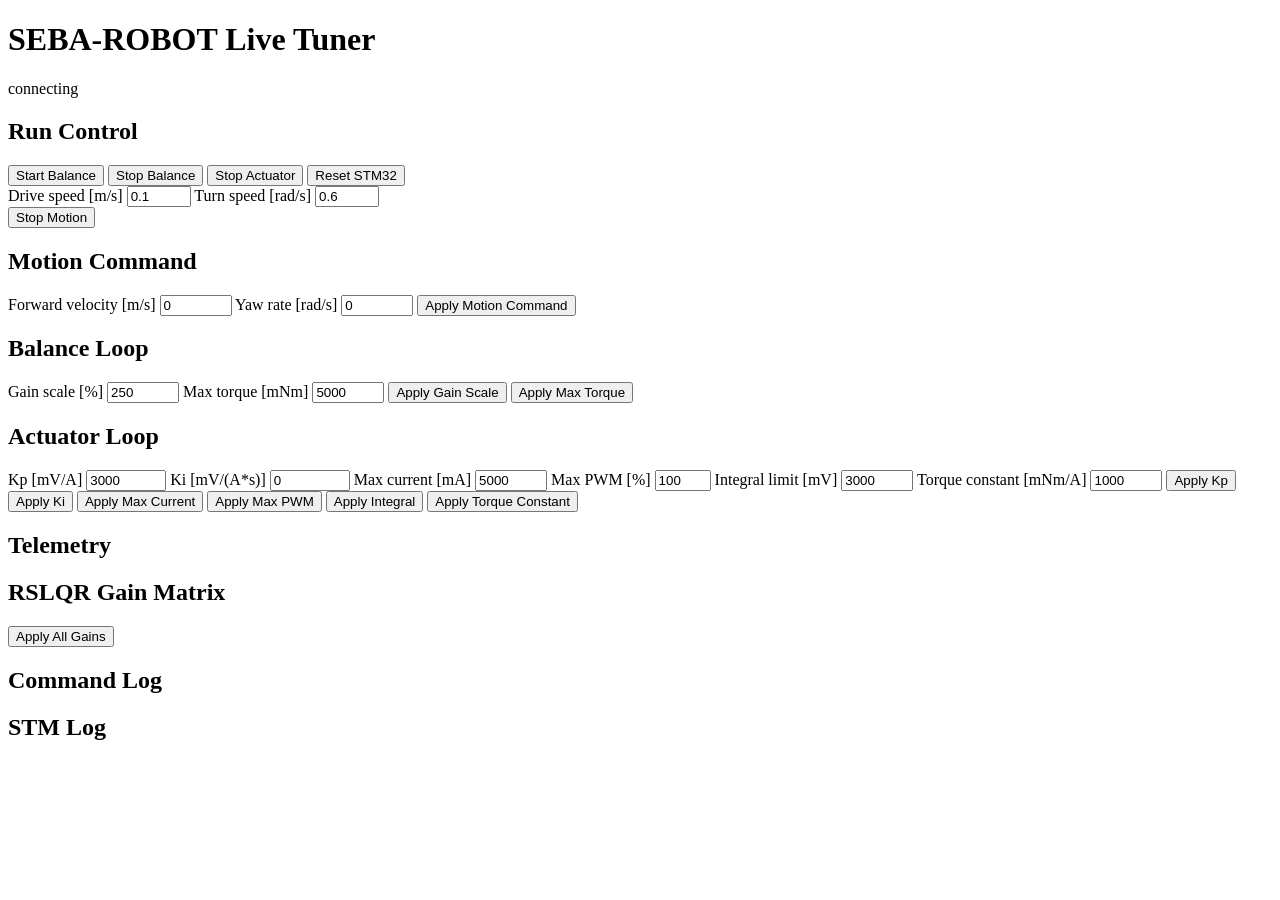
==== raspberry-pi/apps/tuner/index.html @ 810032dc "Add shared Pi web server and control panel" ====
﻿<!doctype html>
<html lang="en">
<head>
  <meta charset="utf-8">
  <meta name="viewport" content="width=device-width, initial-scale=1">
  <title>SEBA Tuner</title>
  <link rel="stylesheet" href="/apps/tuner/styles.css">
</head>
<body>
  <header>
    <h1>SEBA-ROBOT Live Tuner</h1>
    <div id="connection" class="status">connecting</div>
  </header>

  <main>
    <div>
      <section>
        <h2>Run Control</h2>
        <div class="toolbar">
          <button id="balance_start" class="primary">Start Balance</button>
          <button id="balance_stop">Stop Balance</button>
          <button id="actuator_stop" class="danger">Stop Actuator</button>
          <button id="system_reset" class="danger">Reset STM32</button>
        </div>
        <div class="command-panel">
          <div id="joystick" class="joystick" aria-label="Motion joystick">
            <div id="joystick_knob" class="joystick-knob"></div>
          </div>
          <div class="grid">
            <label>Drive speed [m/s]
              <input id="drive_speed" type="number" min="0" max="2" step="0.01" value="0.1">
            </label>
            <label>Turn speed [rad/s]
              <input id="turn_speed" type="number" min="0" max="6" step="0.01" value="0.6">
            </label>
          </div>
          <button id="motion_stop" class="danger full">Stop Motion</button>
        </div>
      </section>

      <section>
        <h2>Motion Command</h2>
        <div class="grid">
          <label>Forward velocity [m/s]
            <input id="v_cmd" type="number" min="-2" max="2" step="0.01" value="0">
          </label>
          <label>Yaw rate [rad/s]
            <input id="yaw_cmd" type="number" min="-6" max="6" step="0.01" value="0">
          </label>
          <button id="apply_motion" class="full">Apply Motion Command</button>
        </div>
      </section>

      <section>
        <h2>Balance Loop</h2>
        <div class="grid">
          <label>Gain scale [%]
            <input id="gain_scale" type="number" min="0" max="10000" step="1" value="250">
          </label>
          <label>Max torque [mNm]
            <input id="max_torque" type="number" min="0" max="10000" step="10" value="5000">
          </label>
          <button data-command-prefix="balance gain-scale" data-input-id="gain_scale">Apply Gain Scale</button>
          <button data-command-prefix="balance max-torque" data-input-id="max_torque">Apply Max Torque</button>
        </div>
      </section>

      <section>
        <h2>Actuator Loop</h2>
        <div class="grid">
          <label>Kp [mV/A]
            <input id="act_kp" type="number" min="0" max="100000" step="100" value="3000">
          </label>
          <label>Ki [mV/(A*s)]
            <input id="act_ki" type="number" min="0" max="100000" step="100" value="0">
          </label>
          <label>Max current [mA]
            <input id="act_max_current" type="number" min="0" max="10000" step="50" value="5000">
          </label>
          <label>Max PWM [%]
            <input id="act_max_pwm" type="number" min="0" max="100" step="1" value="100">
          </label>
          <label>Integral limit [mV]
            <input id="act_integral" type="number" min="0" max="20000" step="100" value="3000">
          </label>
          <label>Torque constant [mNm/A]
            <input id="act_ktw" type="number" min="1" max="10000" step="10" value="1000">
          </label>
          <button data-command-prefix="actuator kp" data-input-id="act_kp">Apply Kp</button>
          <button data-command-prefix="actuator ki" data-input-id="act_ki">Apply Ki</button>
          <button data-command-prefix="actuator max-current" data-input-id="act_max_current">Apply Max Current</button>
          <button data-command-prefix="actuator max-pwm" data-input-id="act_max_pwm">Apply Max PWM</button>
          <button data-command-prefix="actuator integral-limit" data-input-id="act_integral">Apply Integral</button>
          <button data-command-prefix="actuator torque-constant" data-input-id="act_ktw">Apply Torque Constant</button>
        </div>
      </section>
    </div>

    <div>
      <section>
        <h2>Telemetry</h2>
        <div class="readout" id="readout"></div>
      </section>

      <section>
        <h2>RSLQR Gain Matrix</h2>
        <div class="matrix" id="gain_matrix"></div>
        <div class="section-spacer"></div>
        <button id="apply_gains">Apply All Gains</button>
      </section>

      <section>
        <h2>Command Log</h2>
        <div id="command_log" class="log"></div>
      </section>

      <section>
        <h2>STM Log</h2>
        <div id="stm_log" class="log"></div>
      </section>
    </div>
  </main>

  <script src="/apps/tuner/app.js" defer></script>
</body>
</html>
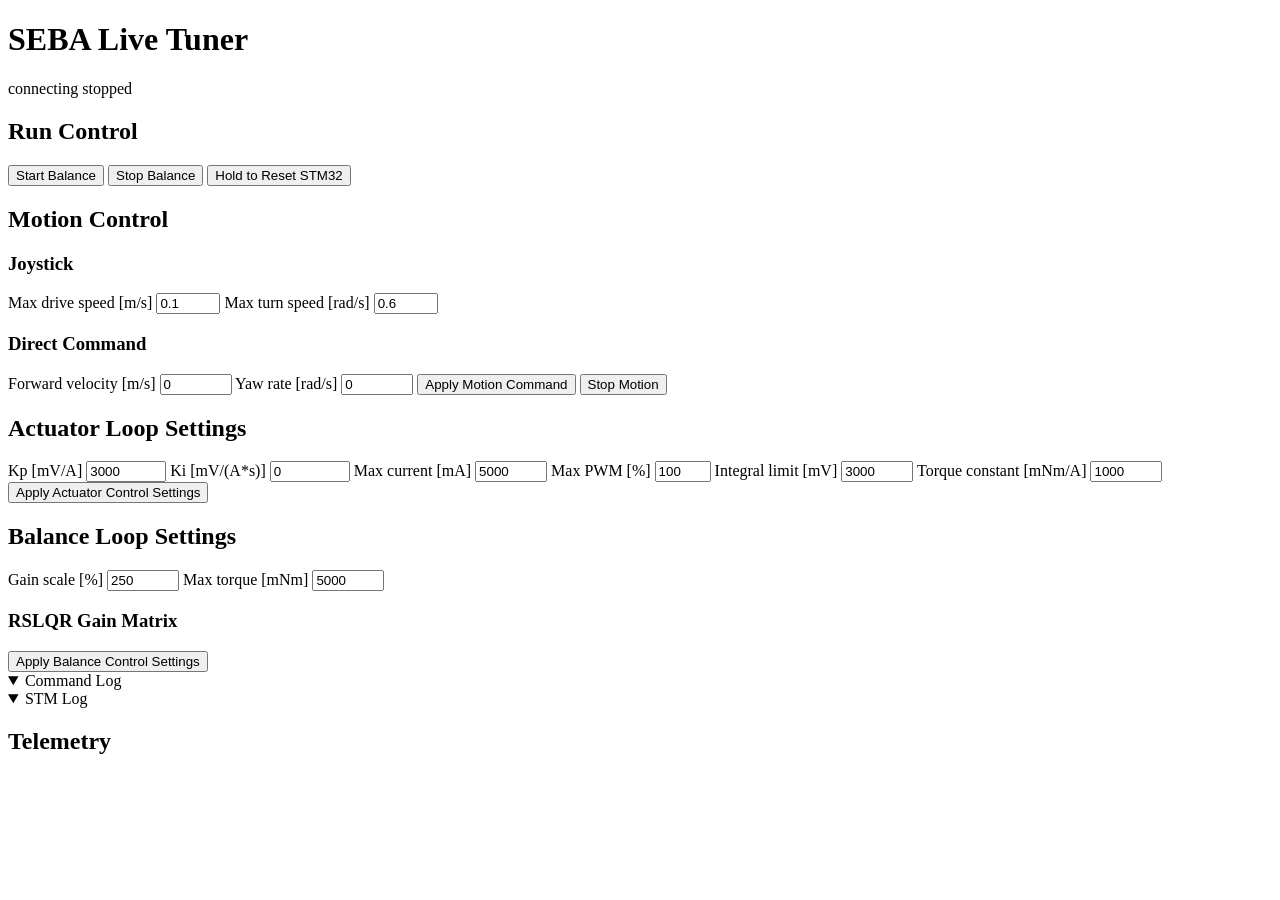
==== commit 9f9fee68: "Polish Raspberry Pi tuner controls" ====
--- a/raspberry-pi/apps/tuner/index.html
+++ b/raspberry-pi/apps/tuner/index.html
@@ -8,66 +8,68 @@
 </head>
 <body>
   <header>
-    <h1>SEBA-ROBOT Live Tuner</h1>
-    <div id="connection" class="status">connecting</div>
+    <div class="header-title">
+      <div class="title-row">
+        <h1>SEBA Live Tuner</h1>
+        <div class="subline">
+          <span id="connection" class="chip muted">connecting</span>
+          <span id="mode" class="chip muted">stopped</span>
+        </div>
+      </div>
+    </div>
   </header>
 
   <main>
-    <div>
-      <section>
+    <div class="panel-stack controls-stack">
+      <section class="run-section">
         <h2>Run Control</h2>
         <div class="toolbar">
           <button id="balance_start" class="primary">Start Balance</button>
           <button id="balance_stop">Stop Balance</button>
-          <button id="actuator_stop" class="danger">Stop Actuator</button>
-          <button id="system_reset" class="danger">Reset STM32</button>
-        </div>
-        <div class="command-panel">
-          <div id="joystick" class="joystick" aria-label="Motion joystick">
-            <div id="joystick_knob" class="joystick-knob"></div>
-          </div>
-          <div class="grid">
-            <label>Drive speed [m/s]
-              <input id="drive_speed" type="number" min="0" max="2" step="0.01" value="0.1">
-            </label>
-            <label>Turn speed [rad/s]
-              <input id="turn_speed" type="number" min="0" max="6" step="0.01" value="0.6">
-            </label>
-          </div>
-          <button id="motion_stop" class="danger full">Stop Motion</button>
+          <button id="system_reset" class="danger full">Hold to Reset STM32</button>
         </div>
       </section>
 
-      <section>
-        <h2>Motion Command</h2>
-        <div class="grid">
-          <label>Forward velocity [m/s]
-            <input id="v_cmd" type="number" min="-2" max="2" step="0.01" value="0">
-          </label>
-          <label>Yaw rate [rad/s]
-            <input id="yaw_cmd" type="number" min="-6" max="6" step="0.01" value="0">
-          </label>
-          <button id="apply_motion" class="full">Apply Motion Command</button>
+      <section class="motion-section">
+        <h2>Motion Control</h2>
+        <div class="command-panel">
+          <div class="motion-subsection">
+            <h3>Joystick</h3>
+            <div id="joystick" class="joystick" aria-label="Motion joystick">
+              <div id="joystick_knob" class="joystick-knob"></div>
+            </div>
+            <div class="grid">
+              <label>Max drive speed [m/s]
+                <input id="drive_speed" type="number" min="0" max="2" step="0.01" value="0.1">
+              </label>
+              <label>Max turn speed [rad/s]
+                <input id="turn_speed" type="number" min="0" max="6" step="0.01" value="0.6">
+              </label>
+            </div>
+          </div>
+
+          <div class="motion-subsection">
+            <h3>Direct Command</h3>
+            <div class="grid">
+              <label>Forward velocity [m/s]
+                <input id="v_cmd" type="number" min="-2" max="2" step="0.01" value="0">
+              </label>
+              <label>Yaw rate [rad/s]
+                <input id="yaw_cmd" type="number" min="-6" max="6" step="0.01" value="0">
+              </label>
+              <button id="apply_motion" class="full">Apply Motion Command</button>
+              <button id="motion_stop" class="danger full">Stop Motion</button>
+            </div>
+          </div>
         </div>
       </section>
 
-      <section>
-        <h2>Balance Loop</h2>
-        <div class="grid">
-          <label>Gain scale [%]
-            <input id="gain_scale" type="number" min="0" max="10000" step="1" value="250">
-          </label>
-          <label>Max torque [mNm]
-            <input id="max_torque" type="number" min="0" max="10000" step="10" value="5000">
-          </label>
-          <button data-command-prefix="balance gain-scale" data-input-id="gain_scale">Apply Gain Scale</button>
-          <button data-command-prefix="balance max-torque" data-input-id="max_torque">Apply Max Torque</button>
-        </div>
-      </section>
+    </div>
 
-      <section>
-        <h2>Actuator Loop</h2>
-        <div class="grid">
+    <div class="panel-stack tuning-stack">
+      <section class="actuator-section">
+        <h2>Actuator Loop Settings</h2>
+        <div class="actuator-settings">
           <label>Kp [mV/A]
             <input id="act_kp" type="number" min="0" max="100000" step="100" value="3000">
           </label>
@@ -86,37 +88,44 @@
           <label>Torque constant [mNm/A]
             <input id="act_ktw" type="number" min="1" max="10000" step="10" value="1000">
           </label>
-          <button data-command-prefix="actuator kp" data-input-id="act_kp">Apply Kp</button>
-          <button data-command-prefix="actuator ki" data-input-id="act_ki">Apply Ki</button>
-          <button data-command-prefix="actuator max-current" data-input-id="act_max_current">Apply Max Current</button>
-          <button data-command-prefix="actuator max-pwm" data-input-id="act_max_pwm">Apply Max PWM</button>
-          <button data-command-prefix="actuator integral-limit" data-input-id="act_integral">Apply Integral</button>
-          <button data-command-prefix="actuator torque-constant" data-input-id="act_ktw">Apply Torque Constant</button>
+          <button id="apply_actuator_settings" class="panel-action full">Apply Actuator Control Settings</button>
         </div>
       </section>
+
+      <section class="balance-section">
+        <h2>Balance Loop Settings</h2>
+        <div class="balance-settings">
+          <label>Gain scale [%]
+            <input id="gain_scale" type="number" min="0" max="10000" step="1" value="250">
+          </label>
+          <label>Max torque [mNm]
+            <input id="max_torque" type="number" min="0" max="10000" step="10" value="5000">
+          </label>
+        </div>
+        <div class="section-spacer"></div>
+        <h3>RSLQR Gain Matrix</h3>
+        <div class="matrix" id="gain_matrix"></div>
+        <div class="section-spacer"></div>
+        <button id="apply_balance_loop" class="panel-action">Apply Balance Control Settings</button>
+      </section>
+
+      <div class="log-stack">
+        <details class="log-panel" open>
+          <summary>Command Log</summary>
+          <div id="command_log" class="log"></div>
+        </details>
+
+        <details class="log-panel" open>
+          <summary>STM Log</summary>
+          <div id="stm_log" class="log"></div>
+        </details>
+      </div>
     </div>
 
-    <div>
-      <section>
+    <div class="panel-stack telemetry-stack">
+      <section class="telemetry-section">
         <h2>Telemetry</h2>
         <div class="readout" id="readout"></div>
-      </section>
-
-      <section>
-        <h2>RSLQR Gain Matrix</h2>
-        <div class="matrix" id="gain_matrix"></div>
-        <div class="section-spacer"></div>
-        <button id="apply_gains">Apply All Gains</button>
-      </section>
-
-      <section>
-        <h2>Command Log</h2>
-        <div id="command_log" class="log"></div>
-      </section>
-
-      <section>
-        <h2>STM Log</h2>
-        <div id="stm_log" class="log"></div>
       </section>
     </div>
   </main>
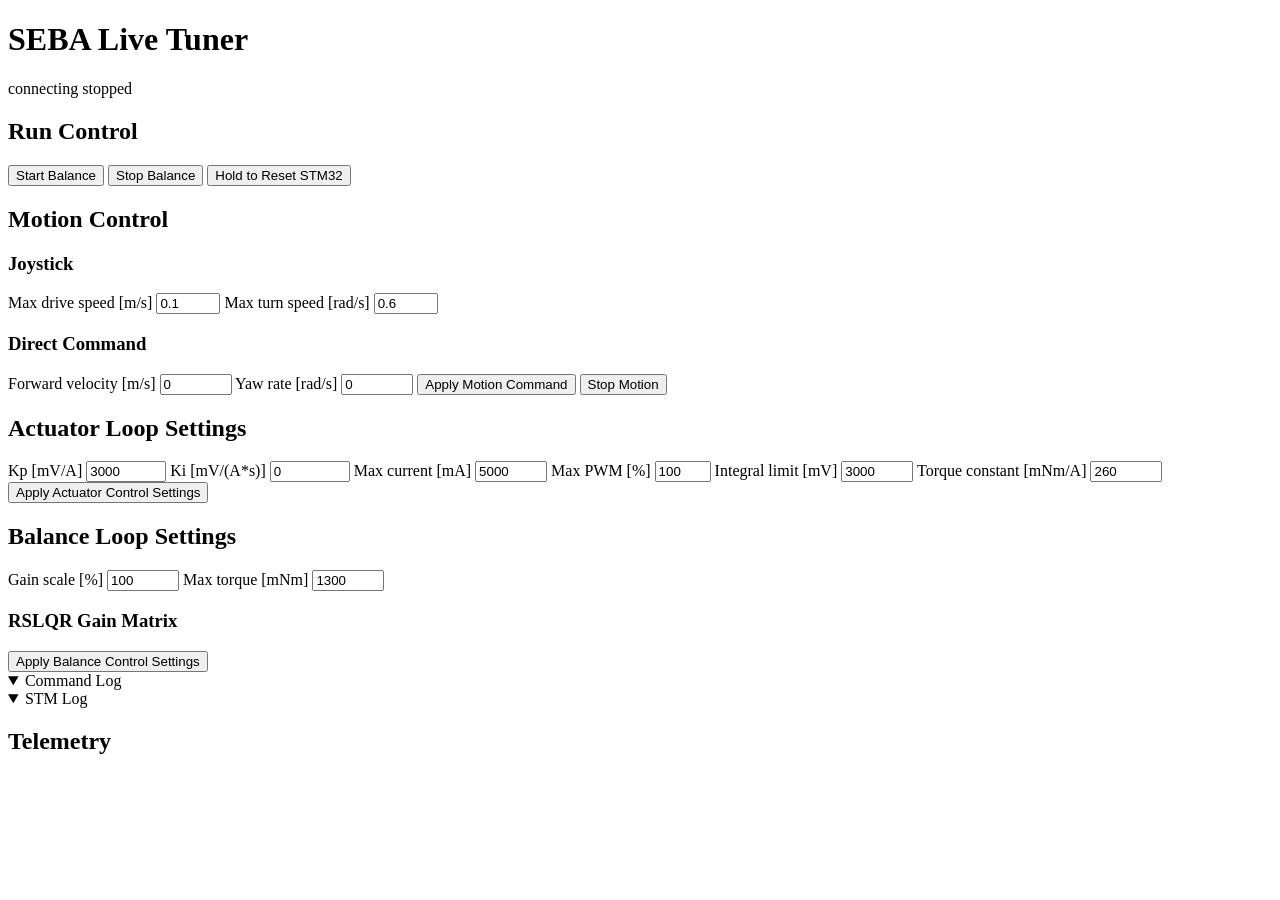
==== commit 6c9fb779: "Update tuner defaults and balance config command" ====
--- a/raspberry-pi/apps/tuner/index.html
+++ b/raspberry-pi/apps/tuner/index.html
@@ -86,7 +86,7 @@
             <input id="act_integral" type="number" min="0" max="20000" step="100" value="3000">
           </label>
           <label>Torque constant [mNm/A]
-            <input id="act_ktw" type="number" min="1" max="10000" step="10" value="1000">
+            <input id="act_ktw" type="number" min="1" max="10000" step="10" value="260">
           </label>
           <button id="apply_actuator_settings" class="panel-action full">Apply Actuator Control Settings</button>
         </div>
@@ -96,10 +96,10 @@
         <h2>Balance Loop Settings</h2>
         <div class="balance-settings">
           <label>Gain scale [%]
-            <input id="gain_scale" type="number" min="0" max="10000" step="1" value="250">
+            <input id="gain_scale" type="number" min="0" max="10000" step="1" value="100">
           </label>
           <label>Max torque [mNm]
-            <input id="max_torque" type="number" min="0" max="10000" step="10" value="5000">
+            <input id="max_torque" type="number" min="0" max="10000" step="10" value="1300">
           </label>
         </div>
         <div class="section-spacer"></div>
